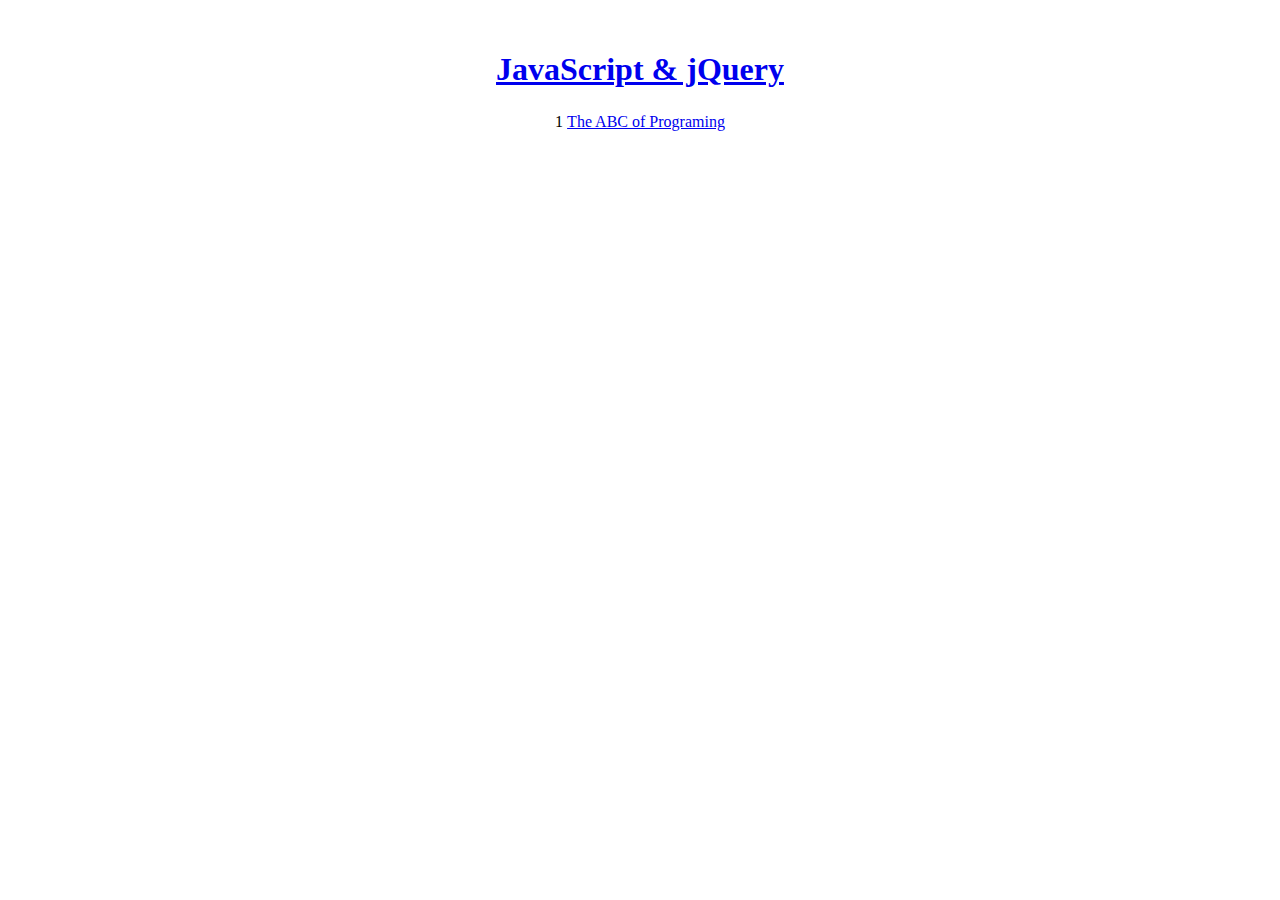
==== index.html @ e73591c6 "initial commit" ====
<!DOCTYPE html>
<html lang="en">
<head>
    <meta charset="UTF-8">
    <meta http-equiv="X-UA-Compatible" content="IE=edge">
    <meta name="viewport" content="width=device-width, initial-scale=1.0">
    <title>JavaScript &amp; jQuery</title>
    <link rel="stylesheet" href="/css/style.css">
</head>
<body>
    <h1 id="header"><a href="./css/style.css">JavaScript &amp; jQuery</a></h1>
    <table>
        <tr>
            <td>1</td>
            <td><a href="/c01/add-content.html">The ABC of Programing</a></td>
        </tr>
    </table>
</body>
</html>
---- css/style.css ----
/* CSS for Index Page */

body {
    margin: 0px auto;
    padding: 30px;
    text-align: center;
}

table {
    padding: 0px;
    margin-left: auto;
    margin-right: auto;
}
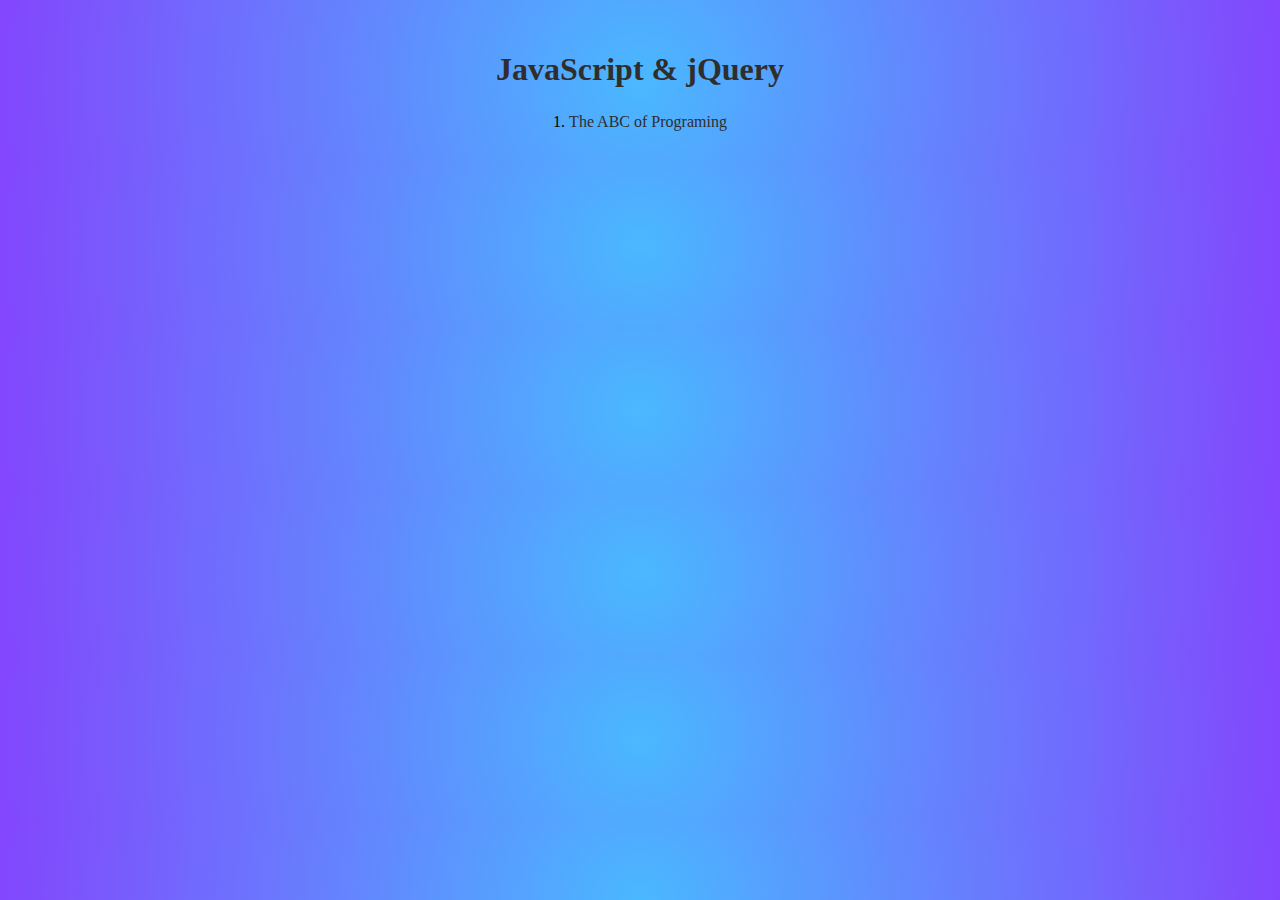
==== commit 53322776: "styling first chapter" ====
--- a/index.html
+++ b/index.html
@@ -5,13 +5,13 @@
     <meta http-equiv="X-UA-Compatible" content="IE=edge">
     <meta name="viewport" content="width=device-width, initial-scale=1.0">
     <title>JavaScript &amp; jQuery</title>
-    <link rel="stylesheet" href="/css/style.css">
+    <link rel="stylesheet" href="/css/index.css">
 </head>
 <body>
-    <h1 id="header"><a href="./css/style.css">JavaScript &amp; jQuery</a></h1>
+    <h1 id="header"><a href="index.html">JavaScript &amp; jQuery</a></h1>
     <table>
         <tr>
-            <td>1</td>
+            <td>1.</td>
             <td><a href="/c01/add-content.html">The ABC of Programing</a></td>
         </tr>
     </table>
--- a/css/index.css
+++ b/css/index.css
@@ -0,0 +1,20 @@
+/* CSS for Index Page */
+
+body {
+    margin: 0px auto;
+    padding: 30px;
+    text-align: center;
+    background: rgb(74,184,255);
+    background: radial-gradient(circle, rgba(74,184,255,1) 0%, rgba(131,70,252,1) 100%);
+}
+
+table {
+    padding: 0px;
+    margin-left: auto;
+    margin-right: auto;
+}
+
+a, h1 {
+    color: rgb(48, 45, 45);
+    text-decoration: none;
+}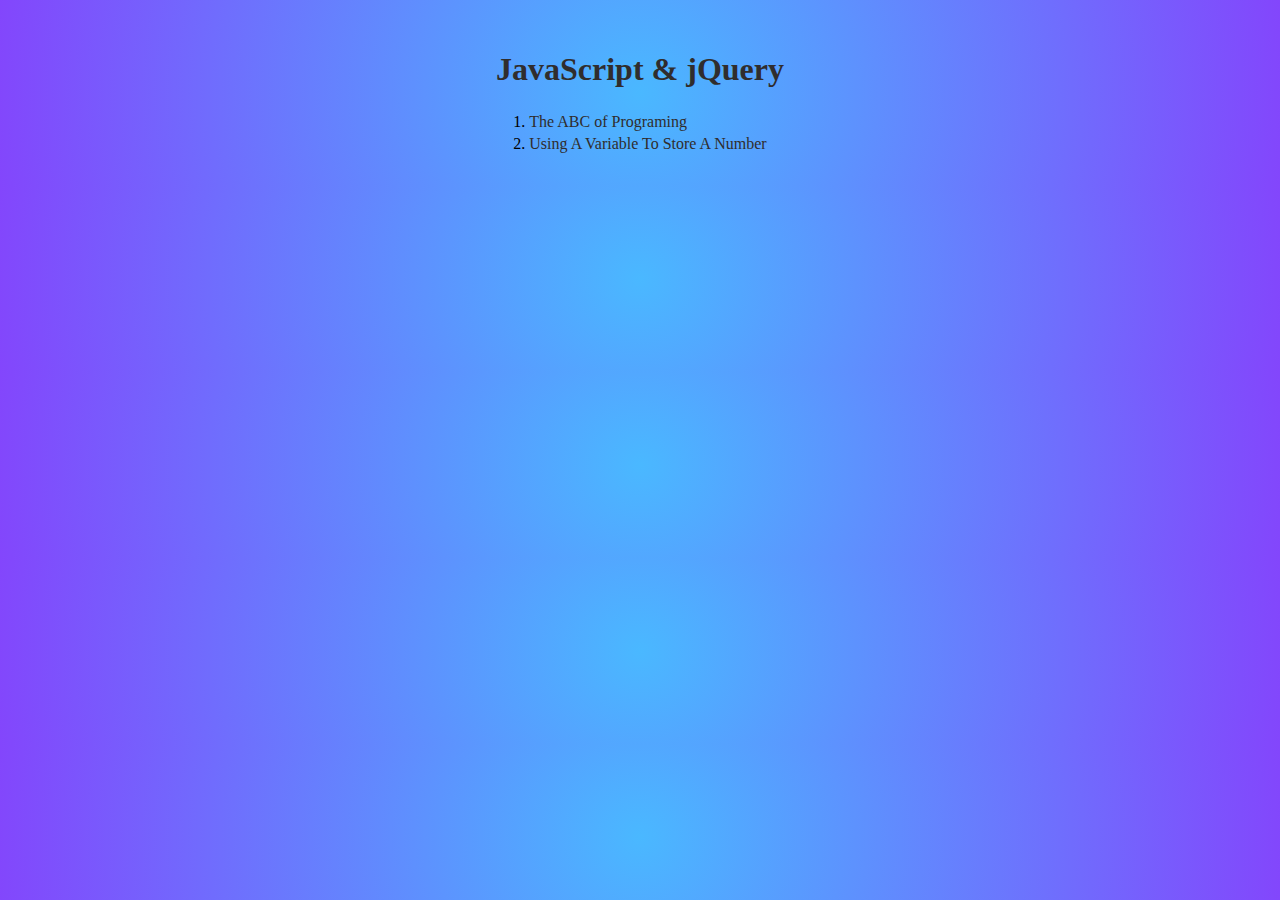
==== commit 4ed4e67c: "styling numerix variable" ====
--- a/index.html
+++ b/index.html
@@ -14,6 +14,10 @@
             <td>1.</td>
             <td><a href="/c01/add-content.html">The ABC of Programing</a></td>
         </tr>
+        <tr>
+            <td>2.</td>
+            <td><a href="/c02/index.html">Using A Variable To Store A Number</a></td>
+        </tr>
     </table>
 </body>
 </html>--- a/css/index.css
+++ b/css/index.css
@@ -12,6 +12,7 @@
     padding: 0px;
     margin-left: auto;
     margin-right: auto;
+    text-align: left;
 }
 
 a, h1 {
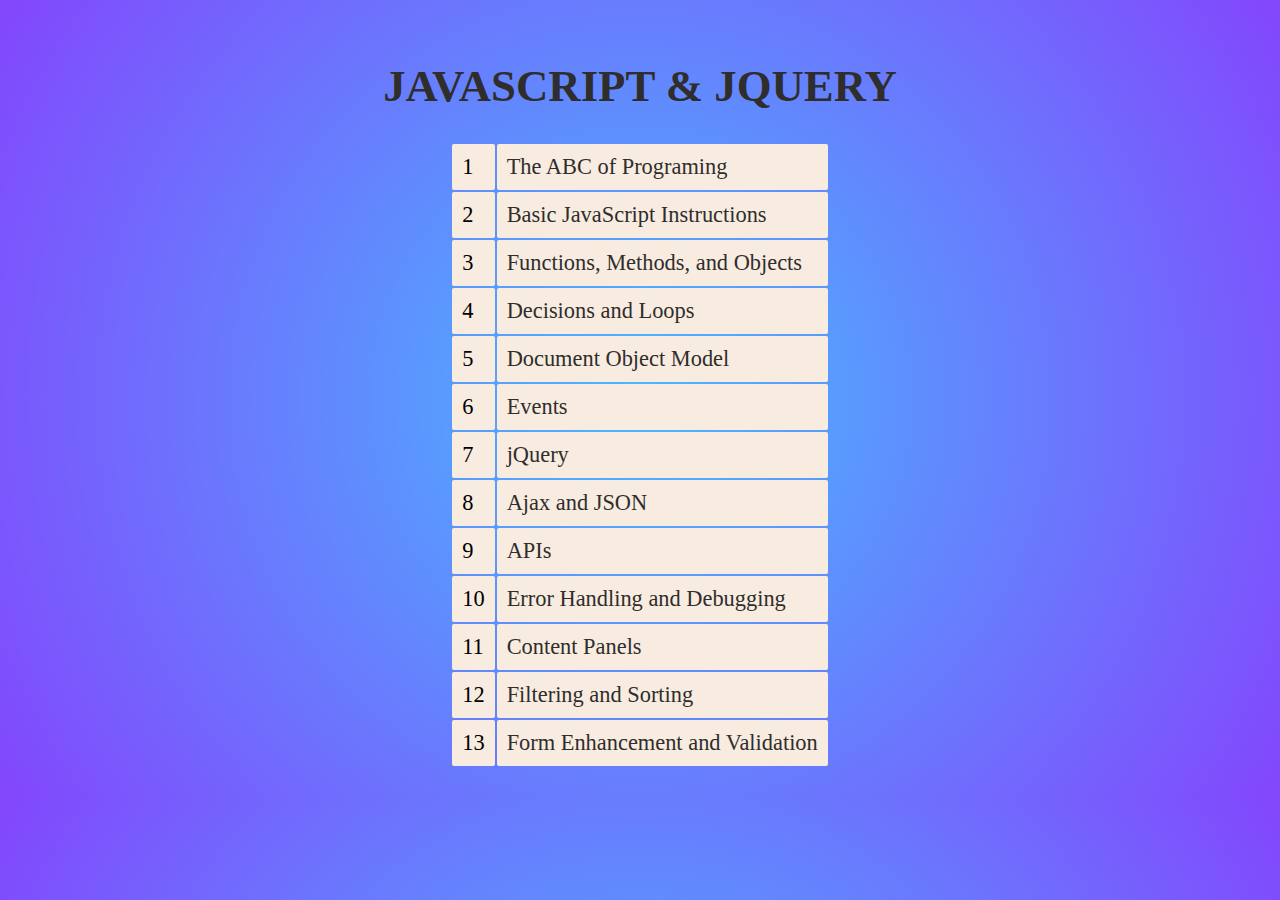
==== commit e433f058: "organizing files, stilyng main page" ====
--- a/index.html
+++ b/index.html
@@ -5,18 +5,62 @@
     <meta http-equiv="X-UA-Compatible" content="IE=edge">
     <meta name="viewport" content="width=device-width, initial-scale=1.0">
     <title>JavaScript &amp; jQuery</title>
-    <link rel="stylesheet" href="/css/index.css">
+    <link rel="stylesheet" type="text/css" href="/css/index.css">
 </head>
 <body>
     <h1 id="header"><a href="index.html">JavaScript &amp; jQuery</a></h1>
     <table>
         <tr>
-            <td>1.</td>
-            <td><a href="/c01/add-content.html">The ABC of Programing</a></td>
+            <td>1</td>
+            <td><a href="/c01/index.html">The ABC of Programing</a></td>
         </tr>
         <tr>
-            <td>2.</td>
-            <td><a href="/c02/index.html">Using A Variable To Store A Number</a></td>
+            <td>2</td>
+            <td><a href="/c02/index.html">Basic JavaScript Instructions</a></td>
+        </tr>
+        <tr>
+            <td>3</td>
+            <td><a href="/c03/index.html">Functions, Methods, and Objects</a></td>
+        </tr>
+        <tr>
+            <td>4</td>
+            <td><a href="/c04/index.html">Decisions and Loops</a></td>
+        </tr>
+        <tr>
+            <td>5</td>
+            <td><a href="/c05/index.html">Document Object Model</a></td>
+        </tr>
+        <tr>
+            <td>6</td>
+            <td><a href="/c06/index.html">Events</a></td>
+        </tr>
+        <tr>
+            <td>7</td>
+            <td><a href="/c07/index.html">jQuery</a></td>
+        </tr>
+        <tr>
+            <td>8</td>
+            <td><a href="/c08/index.html">Ajax and JSON</a></td>
+        </tr>
+        <tr>
+            <td>9</td>
+            <td><a href="/c09/index.html">APIs</a></td>
+        </tr>
+        <tr>
+            <td>10</td>
+            <td><a href="/c10/index.html">Error Handling and Debugging</a></td>
+        </tr>
+        <tr>
+            <td>11</td>
+            <td><a href="/c11/index.html">Content Panels</a></td>
+        </tr>
+        <tr>
+            <td>12</td>
+            <td><a href="/c12/index.html">Filtering and Sorting</a></td>
+        </tr>
+        <tr>
+            <td>13</td>
+            <td><a href="/c13/index.html">Form Enhancement and Validation</a></td>
         </tr>
     </table>
 </body>
--- a/css/index.css
+++ b/css/index.css
@@ -4,18 +4,36 @@
     margin: 0px auto;
     padding: 30px;
     text-align: center;
+    font-size: 1.4em;
     background: rgb(74,184,255);
     background: radial-gradient(circle, rgba(74,184,255,1) 0%, rgba(131,70,252,1) 100%);
 }
 
 table {
-    padding: 0px;
     margin-left: auto;
     margin-right: auto;
     text-align: left;
+    display: flex;
+    flex-direction: column;
+    align-items: center;
 }
 
-a, h1 {
+h1 {
     color: rgb(48, 45, 45);
-    text-decoration: none;
+    text-transform: uppercase;
+}
+
+a {
+    color: rgb(48, 45, 45);
+    text-decoration: none;  
+}
+
+a:hover {
+    color: rgb(152, 137, 237);
+}
+
+td {
+    border-radius: 2px;
+    padding: 10px;
+    background-color: rgb(248, 236, 224);
 }